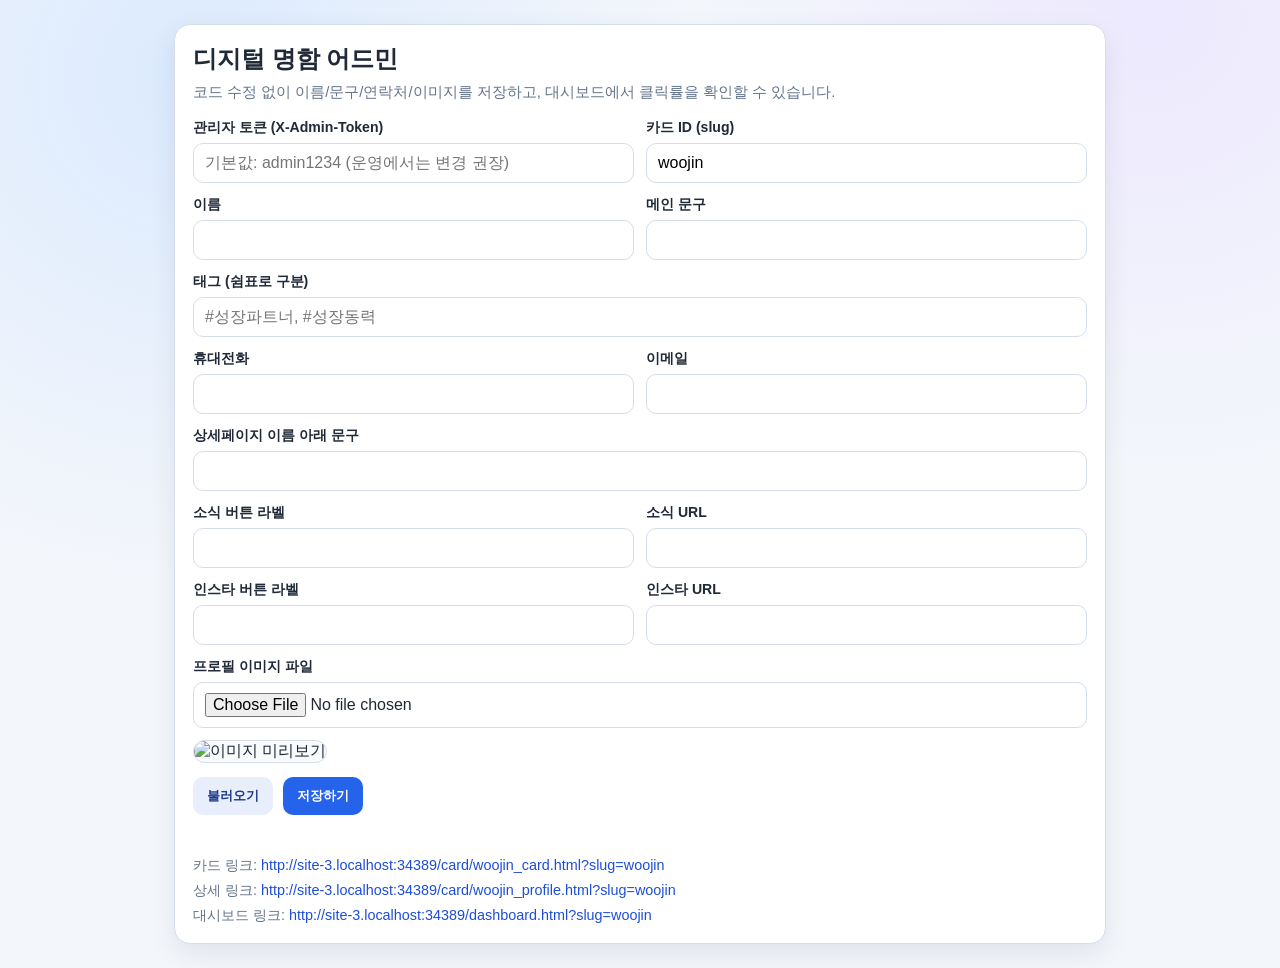
==== admin/index.html @ 3a43d39c "어드민 메인 이름 변경" ====
<!doctype html>
<html lang="ko">
<head>
  <meta charset="UTF-8" />
  <meta name="viewport" content="width=device-width, initial-scale=1.0" />
  <title>디지털 명함 어드민</title>
  <style>
    :root {
      --bg: #f3f6fb;
      --panel: #fff;
      --line: #d5ddea;
      --text: #1f2937;
      --sub: #64748b;
      --brand: #2563eb;
    }
    * { box-sizing: border-box; }
    body {
      margin: 0;
      font-family: "Noto Sans KR", "Malgun Gothic", sans-serif;
      color: var(--text);
      background:
        radial-gradient(circle at 15% 8%, #dbeafe 0%, transparent 35%),
        radial-gradient(circle at 90% 2%, #ede9fe 0%, transparent 30%),
        var(--bg);
    }
    .wrap { max-width: 980px; margin: 0 auto; padding: 24px; }
    .panel {
      background: var(--panel);
      border: 1px solid var(--line);
      border-radius: 16px;
      padding: 18px;
      box-shadow: 0 10px 28px rgba(15, 23, 42, 0.08);
    }
    h1 { margin: 0 0 8px; font-size: 1.5rem; }
    .sub { margin: 0; color: var(--sub); font-size: 0.92rem; }
    .grid {
      display: grid;
      grid-template-columns: 1fr 1fr;
      gap: 12px;
      margin-top: 16px;
    }
    .full { grid-column: 1 / -1; }
    label { display: block; font-size: 0.88rem; font-weight: 700; margin-bottom: 6px; }
    input, textarea {
      width: 100%;
      border: 1px solid var(--line);
      border-radius: 10px;
      padding: 10px 11px;
      font: inherit;
      background: #fff;
    }
    textarea { min-height: 80px; resize: vertical; }
    .row {
      display: flex;
      gap: 10px;
      align-items: center;
      flex-wrap: wrap;
    }
    .btn {
      border: none;
      border-radius: 10px;
      padding: 10px 14px;
      font-weight: 700;
      cursor: pointer;
    }
    .btn.primary { background: var(--brand); color: #fff; }
    .btn.ghost { background: #e9eefc; color: #1e3a8a; }
    .status { min-height: 1.3em; margin-top: 10px; font-size: 0.9rem; }
    .preview {
      margin-top: 12px;
      width: 120px;
      height: 120px;
      border-radius: 16px;
      border: 1px solid var(--line);
      object-fit: cover;
      background: #f8fafc;
    }
    .links {
      margin-top: 12px;
      font-size: 0.9rem;
      color: var(--sub);
      display: grid;
      gap: 6px;
    }
    .links a { color: #1d4ed8; text-decoration: none; }
    @media (max-width: 860px) { .grid { grid-template-columns: 1fr; } }
  </style>
</head>
<body>
  <div class="wrap">
    <section class="panel">
      <h1>디지털 명함 어드민</h1>
      <p class="sub">코드 수정 없이 이름/문구/연락처/이미지를 저장하고, 대시보드에서 클릭률을 확인할 수 있습니다.</p>

      <div class="grid">
        <div>
          <label for="adminToken">관리자 토큰 (X-Admin-Token)</label>
          <input id="adminToken" type="password" placeholder="기본값: admin1234 (운영에서는 변경 권장)" />
        </div>
        <div>
          <label for="slug">카드 ID (slug)</label>
          <input id="slug" value="woojin" />
        </div>

        <div>
          <label for="name">이름</label>
          <input id="name" />
        </div>
        <div>
          <label for="headline">메인 문구</label>
          <input id="headline" />
        </div>

        <div class="full">
          <label for="tags">태그 (쉼표로 구분)</label>
          <input id="tags" placeholder="#성장파트너, #성장동력" />
        </div>

        <div>
          <label for="phone">휴대전화</label>
          <input id="phone" />
        </div>
        <div>
          <label for="email">이메일</label>
          <input id="email" />
        </div>

        <div class="full">
          <label for="profileSubtitle">상세페이지 이름 아래 문구</label>
          <input id="profileSubtitle" />
        </div>

        <div>
          <label for="newsLabel">소식 버튼 라벨</label>
          <input id="newsLabel" />
        </div>
        <div>
          <label for="newsUrl">소식 URL</label>
          <input id="newsUrl" />
        </div>

        <div>
          <label for="instagramLabel">인스타 버튼 라벨</label>
          <input id="instagramLabel" />
        </div>
        <div>
          <label for="instagramUrl">인스타 URL</label>
          <input id="instagramUrl" />
        </div>

        <div class="full">
          <label for="imageFile">프로필 이미지 파일</label>
          <input id="imageFile" type="file" accept="image/*" />
          <img id="imagePreview" class="preview" alt="이미지 미리보기" />
        </div>
      </div>

      <div class="row" style="margin-top: 14px;">
        <button id="loadBtn" class="btn ghost" type="button">불러오기</button>
        <button id="saveBtn" class="btn primary" type="button">저장하기</button>
      </div>
      <div id="status" class="status"></div>

      <div class="links">
        <div>카드 링크: <a id="cardLink" href="#" target="_blank" rel="noopener">-</a></div>
        <div>상세 링크: <a id="profileLink" href="#" target="_blank" rel="noopener">-</a></div>
        <div>대시보드 링크: <a id="dashboardLink" href="#" target="_blank" rel="noopener">-</a></div>
      </div>
    </section>
  </div>

  <script>
    const $ = (id) => document.getElementById(id);
    const els = {
      token: $("adminToken"),
      slug: $("slug"),
      name: $("name"),
      headline: $("headline"),
      tags: $("tags"),
      phone: $("phone"),
      email: $("email"),
      profileSubtitle: $("profileSubtitle"),
      newsLabel: $("newsLabel"),
      newsUrl: $("newsUrl"),
      instagramLabel: $("instagramLabel"),
      instagramUrl: $("instagramUrl"),
      imageFile: $("imageFile"),
      imagePreview: $("imagePreview"),
      status: $("status"),
      cardLink: $("cardLink"),
      profileLink: $("profileLink"),
      dashboardLink: $("dashboardLink"),
    };

    let imageData = "";

    function showStatus(text, ok) {
      els.status.textContent = text;
      els.status.style.color = ok ? "#166534" : "#b91c1c";
    }

    function getSlug() {
      return (els.slug.value || "woojin").trim().toLowerCase();
    }

    function syncLinks() {
      const slug = encodeURIComponent(getSlug());
      els.cardLink.href = `/card/woojin_card.html?slug=${slug}`;
      els.profileLink.href = `/card/woojin_profile.html?slug=${slug}`;
      els.dashboardLink.href = `/dashboard.html?slug=${slug}`;
      els.cardLink.textContent = els.cardLink.href;
      els.profileLink.textContent = els.profileLink.href;
      els.dashboardLink.textContent = els.dashboardLink.href;
    }

    function fillForm(card) {
      els.slug.value = card.slug || "woojin";
      els.name.value = card.name || "";
      els.headline.value = card.headline || "";
      els.tags.value = (card.tags || []).join(", ");
      els.phone.value = card.phone || "";
      els.email.value = card.email || "";
      els.profileSubtitle.value = card.profile_subtitle || "";
      els.newsLabel.value = card.news_label || "";
      els.newsUrl.value = card.news_url || "";
      els.instagramLabel.value = card.instagram_label || "";
      els.instagramUrl.value = card.instagram_url || "";
      imageData = card.image_data || "";
      els.imagePreview.src = imageData || "/card/image/woojin_profile.png";
      syncLinks();
    }

    async function loadConfig() {
      syncLinks();
      const slug = encodeURIComponent(getSlug());
      const res = await fetch(`/api/card-config?slug=${slug}`);
      if (!res.ok) throw new Error("설정 불러오기에 실패했습니다.");
      const data = await res.json();
      fillForm(data.card || {});
      showStatus("설정을 불러왔습니다.", true);
    }

    function buildPayload() {
      return {
        slug: getSlug(),
        name: els.name.value.trim(),
        headline: els.headline.value.trim(),
        tags: els.tags.value.trim(),
        phone: els.phone.value.trim(),
        email: els.email.value.trim(),
        profile_subtitle: els.profileSubtitle.value.trim(),
        news_label: els.newsLabel.value.trim(),
        news_url: els.newsUrl.value.trim(),
        instagram_label: els.instagramLabel.value.trim(),
        instagram_url: els.instagramUrl.value.trim(),
        image_data: imageData || "",
      };
    }

    async function saveConfig() {
      const token = els.token.value.trim();
      if (!token) {
        showStatus("관리자 토큰을 입력하세요.", false);
        return;
      }
      const res = await fetch("/api/card-config", {
        method: "POST",
        headers: {
          "Content-Type": "application/json",
          "X-Admin-Token": token,
        },
        body: JSON.stringify(buildPayload()),
      });
      const data = await res.json();
      if (!res.ok) throw new Error(data.error || "저장 실패");
      fillForm(data.card || {});
      showStatus("저장되었습니다.", true);
    }

    els.imageFile.addEventListener("change", (e) => {
      const file = e.target.files && e.target.files[0];
      if (!file) return;
      const reader = new FileReader();
      reader.onload = () => {
        imageData = String(reader.result || "");
        els.imagePreview.src = imageData;
      };
      reader.readAsDataURL(file);
    });

    $("loadBtn").addEventListener("click", async () => {
      try {
        await loadConfig();
      } catch (err) {
        showStatus(err.message || "불러오기 실패", false);
      }
    });
    $("saveBtn").addEventListener("click", async () => {
      try {
        await saveConfig();
      } catch (err) {
        showStatus(err.message || "저장 실패", false);
      }
    });
    els.slug.addEventListener("input", syncLinks);

    const fromQuery = new URLSearchParams(location.search).get("slug");
    if (fromQuery) els.slug.value = fromQuery;
    syncLinks();
    loadConfig().catch(() => {});
  </script>
</body>
</html>
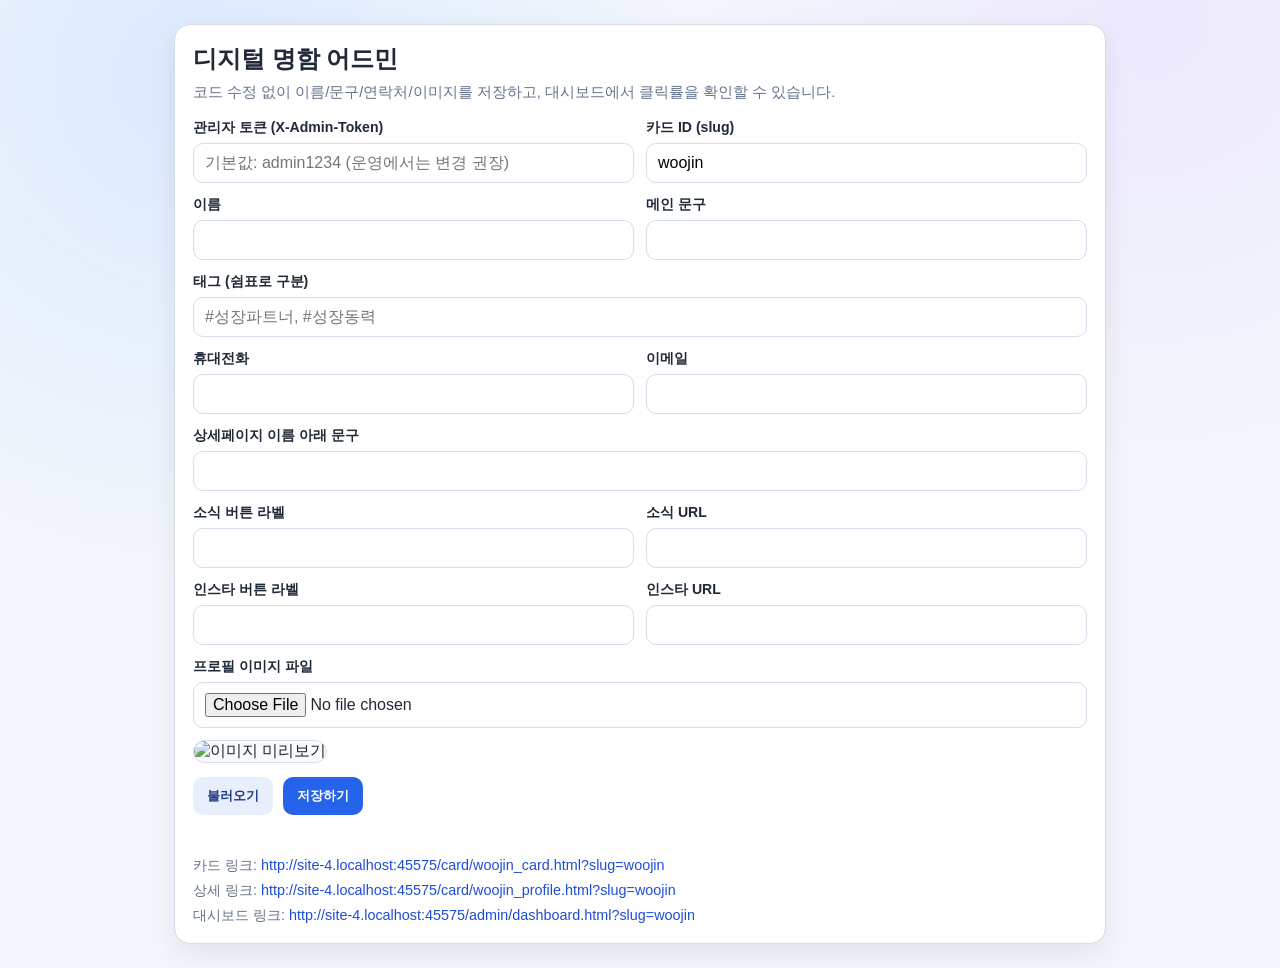
==== commit 65256acf: "feat: add vercel serverless api with supabase storage" ====
--- a/admin/index.html
+++ b/admin/index.html
@@ -207,7 +207,7 @@
       const slug = encodeURIComponent(getSlug());
       els.cardLink.href = `/card/woojin_card.html?slug=${slug}`;
       els.profileLink.href = `/card/woojin_profile.html?slug=${slug}`;
-      els.dashboardLink.href = `/dashboard.html?slug=${slug}`;
+      els.dashboardLink.href = `/admin/dashboard.html?slug=${slug}`;
       els.cardLink.textContent = els.cardLink.href;
       els.profileLink.textContent = els.profileLink.href;
       els.dashboardLink.textContent = els.dashboardLink.href;
